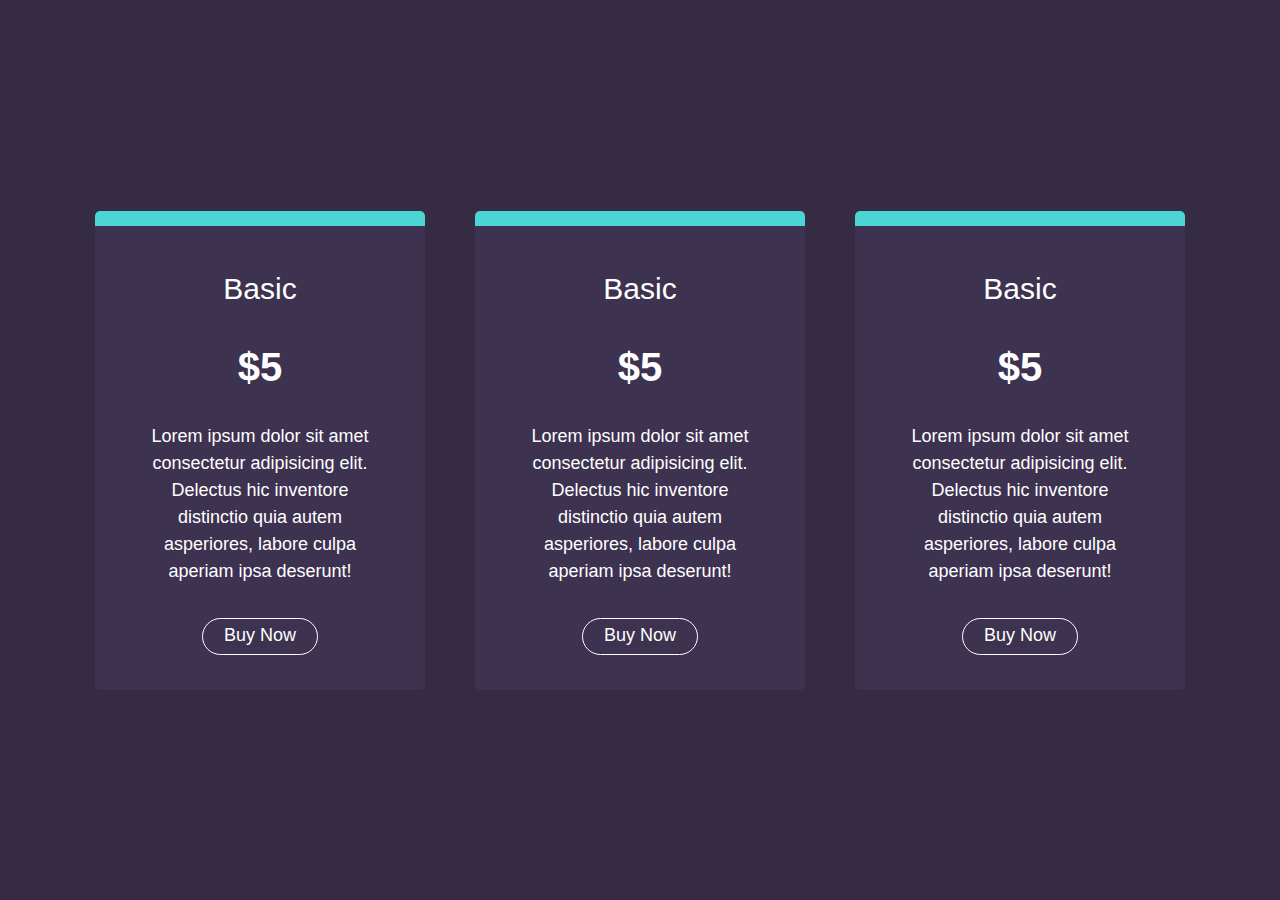
==== index.html @ 22b8db88 "A" ====
<!doctype html>
<html lang="en">

<head>
    <!-- Required meta tags -->
    <meta charset="utf-8">
    <meta name="viewport" content="width=device-width, initial-scale=1, shrink-to-fit=no">

    <!-- Bootstrap CSS -->
    <link rel="stylesheet" href="https://stackpath.bootstrapcdn.com/bootstrap/4.4.1/css/bootstrap.min.css"
        integrity="sha384-Vkoo8x4CGsO3+Hhxv8T/Q5PaXtkKtu6ug5TOeNV6gBiFeWPGFN9MuhOf23Q9Ifjh" crossorigin="anonymous">

    <link rel="stylesheet" href="./style1.css">
    <title>Hello, world!</title>
</head>

<body>
    <div class="container" id='all-price'>
        <div class="row">
            <div class="col-lg-4">
                <div class="item">
                    <p class="title-price">
                        Basic
                    </p>
                    <p class="price">
                        $5
                    </p>
                    <p class="content">
                        Lorem ipsum dolor sit amet consectetur adipisicing elit. Delectus hic inventore distinctio quia
                        autem asperiores, labore culpa aperiam ipsa deserunt!
                    </p>
                    <a href="#" class="buy-now">
                        <button>
                            Buy Now
                        </button>
                    </a>
                </div>
            </div>
            <div class="col-lg-4">
                <div class="item">
                    <p class="title-price">
                        Basic
                    </p>
                    <p class="price">
                        $5
                    </p>
                    <p class="content">
                        Lorem ipsum dolor sit amet consectetur adipisicing elit. Delectus hic inventore distinctio quia
                        autem asperiores, labore culpa aperiam ipsa deserunt!
                    </p>
                    <a href="#" class="buy-now">
                        <button>
                            Buy Now
                        </button>
                    </a>
                </div>
            </div>
            <div class="col-lg-4">
                <div class="item">
                    <p class="title-price">
                        Basic
                    </p>
                    <p class="price">
                        $5
                    </p>
                    <p class="content">
                        Lorem ipsum dolor sit amet consectetur adipisicing elit. Delectus hic inventore distinctio quia
                        autem asperiores, labore culpa aperiam ipsa deserunt!
                    </p>
                    <a href="#" class="buy-now">
                        <button>
                            Buy Now
                        </button>
                    </a>
                </div>
            </div>
        </div>
    </div>

    <!-- Optional JavaScript -->
    <!-- jQuery first, then Popper.js, then Bootstrap JS -->
    <script src="https://code.jquery.com/jquery-3.4.1.slim.min.js"
        integrity="sha384-J6qa4849blE2+poT4WnyKhv5vZF5SrPo0iEjwBvKU7imGFAV0wwj1yYfoRSJoZ+n"
        crossorigin="anonymous"></script>
    <script src="https://cdn.jsdelivr.net/npm/popper.js@1.16.0/dist/umd/popper.min.js"
        integrity="sha384-Q6E9RHvbIyZFJoft+2mJbHaEWldlvI9IOYy5n3zV9zzTtmI3UksdQRVvoxMfooAo"
        crossorigin="anonymous"></script>
    <script src="https://stackpath.bootstrapcdn.com/bootstrap/4.4.1/js/bootstrap.min.js"
        integrity="sha384-wfSDF2E50Y2D1uUdj0O3uMBJnjuUD4Ih7YwaYd1iqfktj0Uod8GCExl3Og8ifwB6"
        crossorigin="anonymous"></script>
</body>

</html>
---- style1.css ----
body {
  background: #352b44;
}

#all-price {
  display: flex;
  align-items: center;
  min-height: 100vh;
}
#all-price .item {
  background: #3d3250;
  color: #fff;
  margin: 10px;
  padding: 20px 40px 40px;
  text-align: center;
  border-radius: 5px;
  border-top: solid 15px #4bd6d3;
  transition: all 0.2s ease;
}
#all-price .item:hover {
  box-shadow: 0px 0px 8px #000;
}
#all-price .item .title-price {
  font-size: 30px;
  font-weight: 300;
  padding: 20px 0 0;
}
#all-price .item .price {
  font-size: 40px;
  font-weight: 900;
  padding: 10px 0 0;
}
#all-price .item .content {
  font-size: 18px;
  font-weight: 300;
  padding: 10px 0 20px;
}
#all-price .item .buy-now {
  border-radius: 50px;
  border: 1px solid #fff;
  padding: 8px 15px 10px;
  transition: all 0.2s ease;
}
#all-price .item .buy-now button {
  background: transparent;
  border: 0px;
  color: #fff;
  font-size: 18px;
}
#all-price .item .buy-now:hover {
  background: #4bd6d3;
  border-color: transparent;
}
#all-price .item .buy-now:hover button {
  color: #3d3250;
}

/*# sourceMappingURL=style1.css.map */
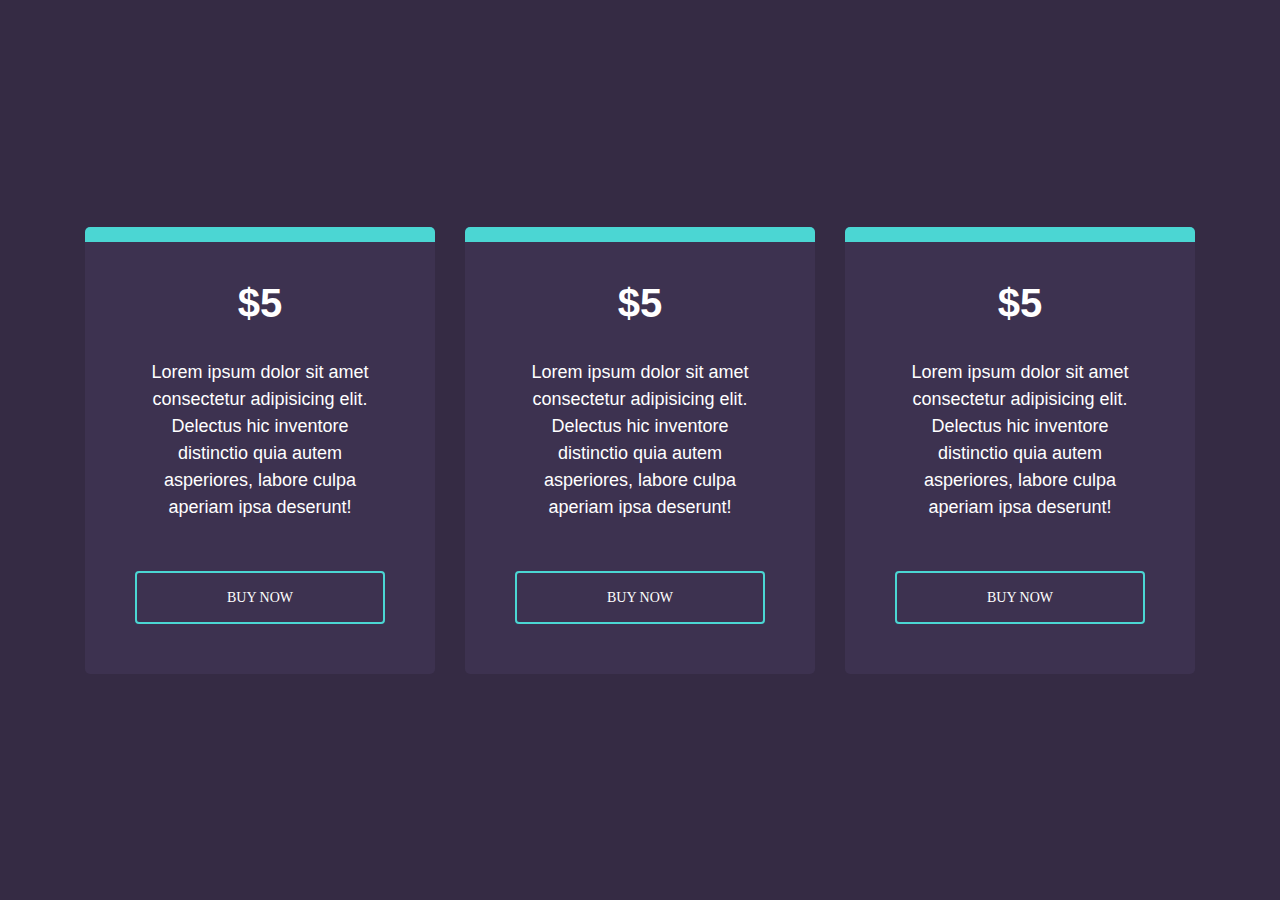
==== commit a5d0cd0a: "A" ====
--- a/index.html
+++ b/index.html
@@ -18,60 +18,57 @@
     <div class="container" id='all-price'>
         <div class="row">
             <div class="col-lg-4">
-                <div class="item">
+                <div class="price-box">
                     <p class="title-price">
                         Basic
                     </p>
-                    <p class="price">
-                        $5
-                    </p>
-                    <p class="content">
-                        Lorem ipsum dolor sit amet consectetur adipisicing elit. Delectus hic inventore distinctio quia
-                        autem asperiores, labore culpa aperiam ipsa deserunt!
-                    </p>
-                    <a href="#" class="buy-now">
-                        <button>
-                            Buy Now
-                        </button>
-                    </a>
+                    <div class="item">
+                        <p class="price">
+                            $5
+                        </p>
+                        <p class="content">
+                            Lorem ipsum dolor sit amet consectetur adipisicing elit. Delectus hic inventore distinctio
+                            quia
+                            autem asperiores, labore culpa aperiam ipsa deserunt!
+                        </p>
+                        <a href="" class="btn btn1">buy Now</a>
+                    </div>
                 </div>
             </div>
             <div class="col-lg-4">
-                <div class="item">
+                <div class="price-box">
                     <p class="title-price">
                         Basic
                     </p>
-                    <p class="price">
-                        $5
-                    </p>
-                    <p class="content">
-                        Lorem ipsum dolor sit amet consectetur adipisicing elit. Delectus hic inventore distinctio quia
-                        autem asperiores, labore culpa aperiam ipsa deserunt!
-                    </p>
-                    <a href="#" class="buy-now">
-                        <button>
-                            Buy Now
-                        </button>
-                    </a>
+                    <div class="item">
+                        <p class="price">
+                            $5
+                        </p>
+                        <p class="content">
+                            Lorem ipsum dolor sit amet consectetur adipisicing elit. Delectus hic inventore distinctio
+                            quia
+                            autem asperiores, labore culpa aperiam ipsa deserunt!
+                        </p>
+                        <a href="" class="btn btn1">buy Now</a>
+                    </div>
                 </div>
             </div>
             <div class="col-lg-4">
-                <div class="item">
+                <div class="price-box">
                     <p class="title-price">
                         Basic
                     </p>
-                    <p class="price">
-                        $5
-                    </p>
-                    <p class="content">
-                        Lorem ipsum dolor sit amet consectetur adipisicing elit. Delectus hic inventore distinctio quia
-                        autem asperiores, labore culpa aperiam ipsa deserunt!
-                    </p>
-                    <a href="#" class="buy-now">
-                        <button>
-                            Buy Now
-                        </button>
-                    </a>
+                    <div class="item">
+                        <p class="price">
+                            $5
+                        </p>
+                        <p class="content">
+                            Lorem ipsum dolor sit amet consectetur adipisicing elit. Delectus hic inventore distinctio
+                            quia
+                            autem asperiores, labore culpa aperiam ipsa deserunt!
+                        </p>
+                        <a href="" class="btn btn1">buy Now</a>
+                    </div>
                 </div>
             </div>
         </div>
--- a/style1.css
+++ b/style1.css
@@ -7,52 +7,76 @@
   align-items: center;
   min-height: 100vh;
 }
-#all-price .item {
+#all-price .price-box {
   background: #3d3250;
-  color: #fff;
-  margin: 10px;
-  padding: 20px 40px 40px;
+  transform: scale(1);
+  transition: all 2s ease;
+  border-radius: 5px;
   text-align: center;
-  border-radius: 5px;
-  border-top: solid 15px #4bd6d3;
-  transition: all 0.2s ease;
+  overflow: hidden;
 }
-#all-price .item:hover {
+#all-price .price-box:hover {
   box-shadow: 0px 0px 8px #000;
+  transform: scale(1.05);
 }
-#all-price .item .title-price {
+#all-price .price-box:hover .title-price {
   font-size: 30px;
   font-weight: 300;
-  padding: 20px 0 0;
+  padding: 0px 0 0;
+  background: #4bd6d3;
 }
-#all-price .item .price {
+#all-price .price-box .title-price {
+  transition: all 1s ease;
+  min-height: 15px;
+  font-size: 0;
+  background: #4bd6d3;
+}
+#all-price .price-box .item {
+  color: #fff;
+  margin: 0px 10px 10px;
+  padding: 0px 40px 10px;
+}
+#all-price .price-box .item .price {
   font-size: 40px;
   font-weight: 900;
-  padding: 10px 0 0;
+  padding: 15px 0 0;
 }
-#all-price .item .content {
+#all-price .price-box .item .content {
   font-size: 18px;
   font-weight: 300;
   padding: 10px 0 20px;
 }
-#all-price .item .buy-now {
-  border-radius: 50px;
-  border: 1px solid #fff;
-  padding: 8px 15px 10px;
-  transition: all 0.2s ease;
+#all-price .price-box .item .btn {
+  position: relative;
+  display: block;
+  color: white;
+  font-size: 14px;
+  font-family: "montserrat";
+  text-decoration: none;
+  margin: 30px 0;
+  border: 2px solid #4bd6d3;
+  padding: 14px 60px;
+  text-transform: uppercase;
+  overflow: hidden;
+  transition: 1s all ease;
 }
-#all-price .item .buy-now button {
-  background: transparent;
-  border: 0px;
-  color: #fff;
-  font-size: 18px;
+#all-price .price-box .item .btn::before {
+  background: #4bd6d3;
+  content: "";
+  position: absolute;
+  top: 50%;
+  left: 50%;
+  transform: translate(-50%, -50%);
+  z-index: -1;
+  transition: all 0.6s ease;
 }
-#all-price .item .buy-now:hover {
-  background: #4bd6d3;
-  border-color: transparent;
+#all-price .price-box .item .btn1::before {
+  width: 100%;
+  height: 0%;
+  transform: translate(-50%, -50%) rotate(45deg);
 }
-#all-price .item .buy-now:hover button {
-  color: #3d3250;
+#all-price .price-box .item .btn1:hover::before {
+  height: 380%;
 }
 
 /*# sourceMappingURL=style1.css.map */
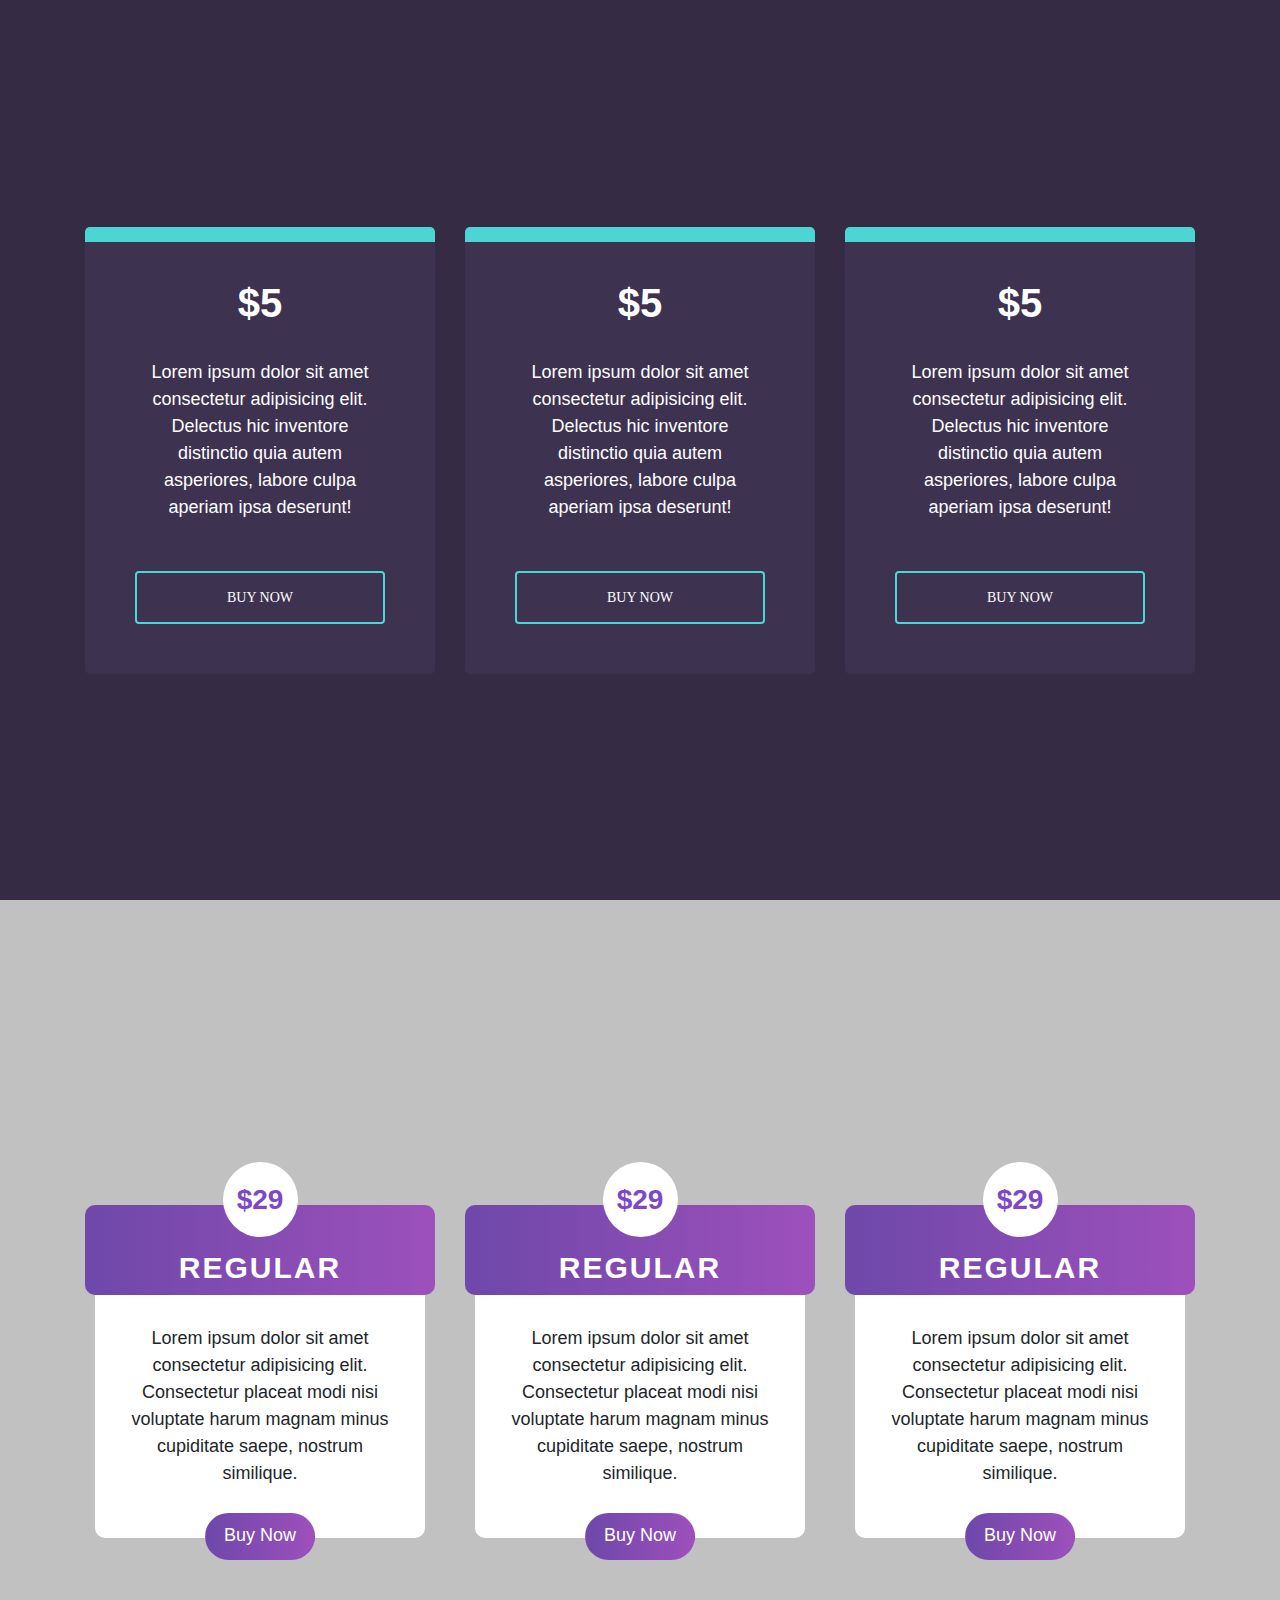
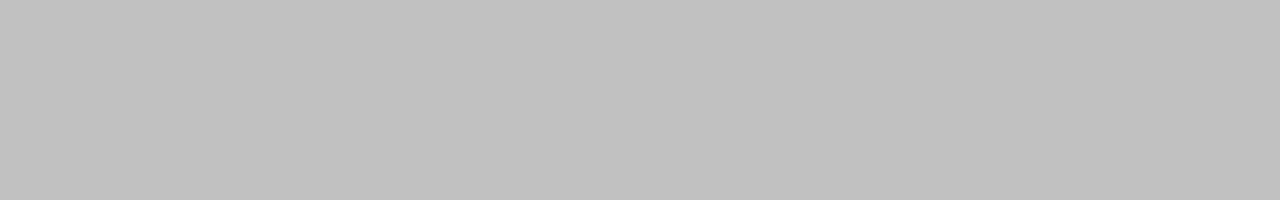
==== commit 88b1ee20: "A" ====
--- a/index.html
+++ b/index.html
@@ -10,70 +10,128 @@
     <link rel="stylesheet" href="https://stackpath.bootstrapcdn.com/bootstrap/4.4.1/css/bootstrap.min.css"
         integrity="sha384-Vkoo8x4CGsO3+Hhxv8T/Q5PaXtkKtu6ug5TOeNV6gBiFeWPGFN9MuhOf23Q9Ifjh" crossorigin="anonymous">
 
-    <link rel="stylesheet" href="./style1.css">
+    <link rel="stylesheet" href="./style.css">
     <title>Hello, world!</title>
 </head>
 
 <body>
-    <div class="container" id='all-price'>
-        <div class="row">
-            <div class="col-lg-4">
-                <div class="price-box">
-                    <p class="title-price">
-                        Basic
-                    </p>
-                    <div class="item">
-                        <p class="price">
-                            $5
+    <div class="" id='all-price1'>
+        <div class="container">
+            <div class="row">
+                <div class="col-lg-4">
+                    <div class="price-box">
+                        <p class="title-price">
+                            Basic
                         </p>
-                        <p class="content">
-                            Lorem ipsum dolor sit amet consectetur adipisicing elit. Delectus hic inventore distinctio
-                            quia
-                            autem asperiores, labore culpa aperiam ipsa deserunt!
-                        </p>
-                        <a href="" class="btn btn1">buy Now</a>
+                        <div class="item">
+                            <p class="price">
+                                $5
+                            </p>
+                            <p class="content">
+                                Lorem ipsum dolor sit amet consectetur adipisicing elit. Delectus hic inventore
+                                distinctio
+                                quia
+                                autem asperiores, labore culpa aperiam ipsa deserunt!
+                            </p>
+                            <a href="" class="btn btn1">buy Now</a>
+                        </div>
                     </div>
                 </div>
-            </div>
-            <div class="col-lg-4">
-                <div class="price-box">
-                    <p class="title-price">
-                        Basic
-                    </p>
-                    <div class="item">
-                        <p class="price">
-                            $5
+                <div class="col-lg-4">
+                    <div class="price-box">
+                        <p class="title-price">
+                            Basic
                         </p>
-                        <p class="content">
-                            Lorem ipsum dolor sit amet consectetur adipisicing elit. Delectus hic inventore distinctio
-                            quia
-                            autem asperiores, labore culpa aperiam ipsa deserunt!
-                        </p>
-                        <a href="" class="btn btn1">buy Now</a>
+                        <div class="item">
+                            <p class="price">
+                                $5
+                            </p>
+                            <p class="content">
+                                Lorem ipsum dolor sit amet consectetur adipisicing elit. Delectus hic inventore
+                                distinctio
+                                quia
+                                autem asperiores, labore culpa aperiam ipsa deserunt!
+                            </p>
+                            <a href="" class="btn btn1">buy Now</a>
+                        </div>
                     </div>
                 </div>
-            </div>
-            <div class="col-lg-4">
-                <div class="price-box">
-                    <p class="title-price">
-                        Basic
-                    </p>
-                    <div class="item">
-                        <p class="price">
-                            $5
+                <div class="col-lg-4">
+                    <div class="price-box">
+                        <p class="title-price">
+                            Basic
                         </p>
-                        <p class="content">
-                            Lorem ipsum dolor sit amet consectetur adipisicing elit. Delectus hic inventore distinctio
-                            quia
-                            autem asperiores, labore culpa aperiam ipsa deserunt!
-                        </p>
-                        <a href="" class="btn btn1">buy Now</a>
+                        <div class="item">
+                            <p class="price">
+                                $5
+                            </p>
+                            <p class="content">
+                                Lorem ipsum dolor sit amet consectetur adipisicing elit. Delectus hic inventore
+                                distinctio
+                                quia
+                                autem asperiores, labore culpa aperiam ipsa deserunt!
+                            </p>
+                            <a href="" class="btn btn1">buy Now</a>
+                        </div>
                     </div>
                 </div>
             </div>
         </div>
     </div>
-
+    <div id="price2">
+        <div class="container">
+            <div class="row">
+                <div class="col-lg-4">
+                    <div class="box">
+                        <div class="item">
+                            <div class="price">
+                                $29
+                            </div>
+                            <p class="title">
+                                ReGular
+                            </p>
+                            <div class="content">
+                                <p>Lorem ipsum dolor sit amet consectetur adipisicing elit. Consectetur placeat modi nisi voluptate harum magnam minus cupiditate saepe, nostrum similique.</p>
+                                <a href="" class="btn btn1">buy Now</a>
+                            </div>
+                        </div>
+                    </div>
+                </div>
+                <div class="col-lg-4">
+                    <div class="box">
+                        <div class="price">
+                            $29
+                        </div>
+                        <div class="item">
+                            <p class="title">
+                                ReGular
+                            </p>
+                            <div class="content">
+                                <p>Lorem ipsum dolor sit amet consectetur adipisicing elit. Consectetur placeat modi nisi voluptate harum magnam minus cupiditate saepe, nostrum similique.</p>
+                                <a href="" class="btn btn1">buy Now</a>
+                            </div>
+                        </div>
+                    </div>
+                </div>
+                <div class="col-lg-4">
+                    <div class="box">
+                        <div class="price">
+                            $29
+                        </div>
+                        <div class="item">
+                            <p class="title">
+                                ReGular
+                            </p>
+                            <div class="content">
+                                <p>Lorem ipsum dolor sit amet consectetur adipisicing elit. Consectetur placeat modi nisi voluptate harum magnam minus cupiditate saepe, nostrum similique.</p>
+                                <a href="" class="btn btn1">buy Now</a>
+                            </div>
+                        </div>
+                    </div>
+                </div>
+            </div>
+        </div>
+    </div>
     <!-- Optional JavaScript -->
     <!-- jQuery first, then Popper.js, then Bootstrap JS -->
     <script src="https://code.jquery.com/jquery-3.4.1.slim.min.js"
--- a/style.css
+++ b/style.css
@@ -0,0 +1,149 @@
+#all-price1 {
+  background: #352b44;
+  display: flex;
+  align-items: center;
+  min-height: 100vh;
+}
+#all-price1 .price-box {
+  background: #3d3250;
+  transform: scale(1);
+  transition: all 2s ease;
+  border-radius: 5px;
+  text-align: center;
+  overflow: hidden;
+}
+#all-price1 .price-box:hover {
+  box-shadow: 0px 0px 8px #000;
+  transform: scale(1.05);
+}
+#all-price1 .price-box:hover .title-price {
+  font-size: 30px;
+  font-weight: 300;
+  padding: 0px 0 0;
+  background: #4bd6d3;
+}
+#all-price1 .price-box .title-price {
+  transition: all 1s ease;
+  min-height: 15px;
+  font-size: 0;
+  background: #4bd6d3;
+}
+#all-price1 .price-box .item {
+  color: #fff;
+  margin: 0px 10px 10px;
+  padding: 0px 40px 10px;
+}
+#all-price1 .price-box .item .price {
+  font-size: 40px;
+  font-weight: 900;
+  padding: 15px 0 0;
+}
+#all-price1 .price-box .item .content {
+  font-size: 18px;
+  font-weight: 300;
+  padding: 10px 0 20px;
+}
+#all-price1 .price-box .item .btn {
+  position: relative;
+  display: block;
+  color: white;
+  font-size: 14px;
+  font-family: "montserrat";
+  text-decoration: none;
+  margin: 30px 0;
+  border: 2px solid #4bd6d3;
+  padding: 14px 60px;
+  text-transform: uppercase;
+  overflow: hidden;
+  transition: 1s all ease;
+}
+#all-price1 .price-box .item .btn::before {
+  background: #4bd6d3;
+  content: "";
+  position: absolute;
+  top: 50%;
+  left: 50%;
+  transform: translate(-50%, -50%);
+  z-index: -1;
+  transition: all 0.6s ease;
+}
+#all-price1 .price-box .item .btn1::before {
+  width: 100%;
+  height: 0%;
+  transform: translate(-50%, -50%) rotate(45deg);
+}
+#all-price1 .price-box .item .btn1:hover::before {
+  height: 380%;
+}
+
+#price2 {
+  display: flex;
+  align-items: center;
+  min-height: 100vh;
+  background: #c1c1c1;
+}
+#price2 .box {
+  transition: all 1s ease;
+}
+#price2 .box:hover {
+  transform: scale(1.05);
+}
+#price2 .box .price {
+  background: #fff;
+  color: #7e47c9;
+  border-radius: 50px;
+  height: 75px;
+  width: 75px;
+  display: flex;
+  justify-content: center;
+  align-items: center;
+  font-size: 28px;
+  font-weight: 900;
+  margin: 0 auto -32px;
+  z-index: 10;
+  position: relative;
+}
+#price2 .box .item .title {
+  height: 90px;
+  background: #9D50BB;
+  background: -webkit-linear-gradient(to right, #6E48AA, #9D50BB);
+  background: linear-gradient(to right, #6E48AA, #9D50BB);
+  border-radius: 10px 10px;
+  color: #fff;
+  font-weight: 700;
+  text-transform: uppercase;
+  letter-spacing: 2px;
+  font-size: 30px;
+  display: flex;
+  justify-content: center;
+  align-items: flex-end;
+  margin-bottom: 0;
+  padding-bottom: 5px;
+}
+#price2 .box .item .content {
+  display: flex;
+  flex-direction: column;
+  padding: 20px 10px;
+  margin: 0px 10px;
+  background: white;
+  border-radius: 0 0 10px 10px;
+}
+#price2 .box .item .content p {
+  font-size: 18px;
+  font-weight: 400;
+  text-align: center;
+  padding: 10px 16px;
+}
+#price2 .box .item .btn {
+  margin: 0 auto -42px;
+  background: #9D50BB;
+  background: -webkit-linear-gradient(to right, #6E48AA, #9D50BB);
+  background: linear-gradient(to right, #6E48AA, #9D50BB);
+  color: #fff;
+  border-radius: 50px;
+  padding: 8px 18px 10px;
+  font-size: 18px;
+  text-transform: capitalize;
+}
+
+/*# sourceMappingURL=style.css.map */
